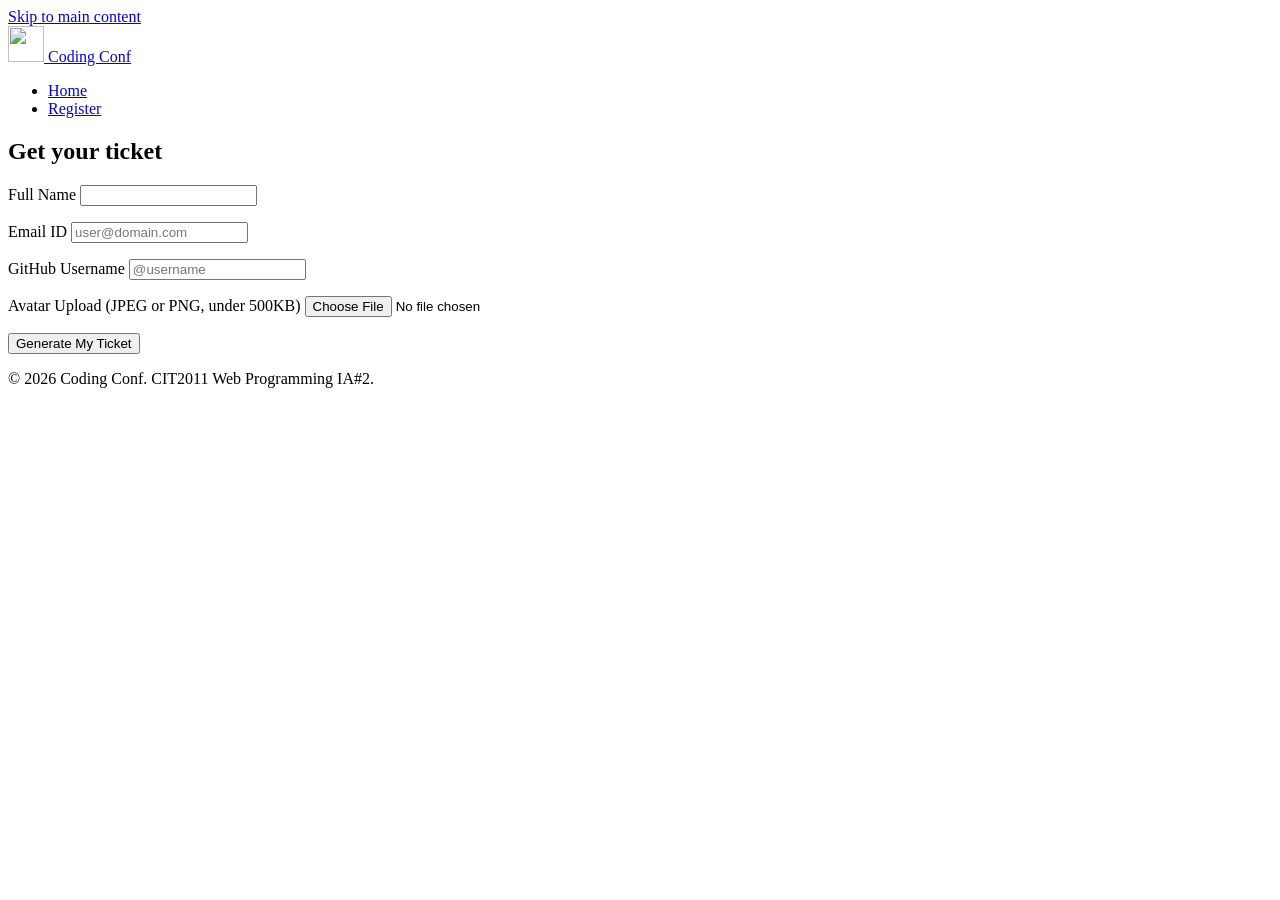
==== login.html @ c1f279af "Add login.html for user registration form" ====
<!DOCTYPE html>
<html lang="en">
<head>
  <meta charset="UTF-8">
  <meta name="viewport" content="width=device-width, initial-scale=1">
  <title>Register | Coding Conf</title>
  <link rel="stylesheet" href="../css/style.css">
</head>
<body>
  <a class="skip-link" href="#main">Skip to main content</a>

  <header class="site-header">
    <a class="brand" href="index.html">
      <img src="../assets/logo.svg" alt="" width="36" height="36">
      <span>Coding Conf</span>
    </a>
    <nav aria-label="Main navigation">
      <ul>
        <li><a href="index.html">Home</a></li>
        <li><a href="login.html" aria-current="page">Register</a></li>
      </ul>
    </nav>
  </header>

  <main id="main">
    <section class="form-section" aria-labelledby="reg-heading">
      <h1 id="reg-heading">Get your <span class="gradient-text">ticket</span></h1>

      <!-- novalidate: validation is handled by js/validation.js -->
      <form id="regForm" novalidate>
        <div class="field">
          <label for="fullName">Full Name</label>
          <input type="text" id="fullName" name="fullName" autocomplete="name"
                 aria-describedby="fullName-error">
          <p class="error" id="fullName-error" aria-live="polite"></p>
        </div>

        <div class="field">
          <label for="email">Email ID</label>
          <input type="email" id="email" name="email" autocomplete="email"
                 placeholder="user@domain.com" aria-describedby="email-error">
          <p class="error" id="email-error" aria-live="polite"></p>
        </div>

        <div class="field">
          <label for="github">GitHub Username</label>
          <input type="text" id="github" name="github" placeholder="@username"
                 aria-describedby="github-error">
          <p class="error" id="github-error" aria-live="polite"></p>
        </div>

        <div class="field">
          <label for="avatar">Avatar Upload (JPEG or PNG, under 500KB)</label>
          <input type="file" id="avatar" name="avatar" accept="image/jpeg,image/png"
                 aria-describedby="avatar-error">
          <p class="error" id="avatar-error" aria-live="polite"></p>
        </div>
        <p class="error" id="form-status" role="alert"></p>
        <button type="submit" class="btn">Generate My Ticket</button>
      </form>
    </section>
  </main>

  <footer class="site-footer">
    <p>&copy; 2026 Coding Conf. CIT2011 Web Programming IA#2.</p>
  </footer>

  <script src="../js/validation.js"></script>
</body>
</html>
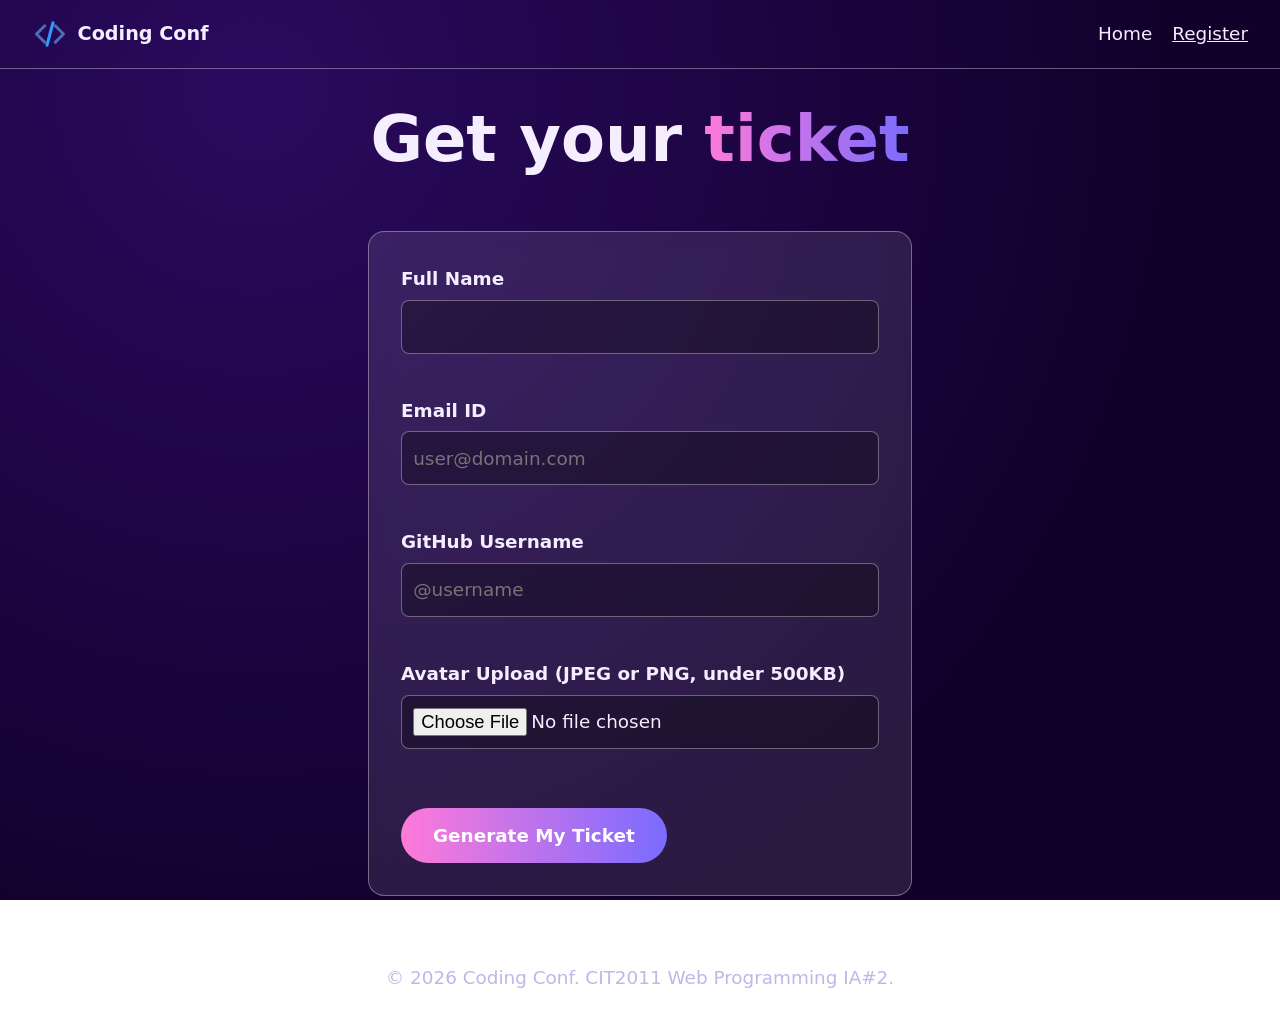
==== commit bb789733: "Update stylesheet and script paths in login.html" ====
--- a/login.html
+++ b/login.html
@@ -4,14 +4,14 @@
   <meta charset="UTF-8">
   <meta name="viewport" content="width=device-width, initial-scale=1">
   <title>Register | Coding Conf</title>
-  <link rel="stylesheet" href="../css/style.css">
+  <link rel="stylesheet" href="style.css">
 </head>
 <body>
   <a class="skip-link" href="#main">Skip to main content</a>
 
   <header class="site-header">
     <a class="brand" href="index.html">
-      <img src="../assets/logo.svg" alt="" width="36" height="36">
+      <img src="logo.svg" alt="" width="36" height="36">
       <span>Coding Conf</span>
     </a>
     <nav aria-label="Main navigation">
@@ -26,7 +26,6 @@
     <section class="form-section" aria-labelledby="reg-heading">
       <h1 id="reg-heading">Get your <span class="gradient-text">ticket</span></h1>
 
-      <!-- novalidate: validation is handled by js/validation.js -->
       <form id="regForm" novalidate>
         <div class="field">
           <label for="fullName">Full Name</label>
@@ -65,6 +64,6 @@
     <p>&copy; 2026 Coding Conf. CIT2011 Web Programming IA#2.</p>
   </footer>
 
-  <script src="../js/validation.js"></script>
+  <script src="validation.js"></script>
 </body>
 </html>
--- a/style.css
+++ b/style.css
@@ -0,0 +1,255 @@
+/* ==========================================================
+   Coding Conf - Main Stylesheet
+   Sections: variables, base, layout, components, ticket, responsive
+   ========================================================== */
+
+/* ---------- 1. CSS custom properties ---------- */
+:root {
+  --bg-dark: #12002b;
+  --bg-mid: #2a0a5e;
+  --text: #f4eeff;
+  --text-muted: #c4b5e8;
+  --accent-1: #ff7ad9;
+  --accent-2: #7a6bff;
+  --error: #ff9aa8;
+  --glass-bg: rgba(255, 255, 255, 0.1);
+  --glass-border: rgba(255, 255, 255, 0.35);
+  --radius: 1rem;
+  --gap: clamp(1rem, 3vw, 2rem);
+
+  /* Fluid typography */
+  --fs-body: clamp(1rem, 0.95rem + 0.3vw, 1.15rem);
+  --fs-h1: clamp(2rem, 1.2rem + 4vw, 4rem);
+  --fs-h2: clamp(1.4rem, 1rem + 2vw, 2.2rem);
+}
+
+/* ---------- 2. Base ---------- */
+* { box-sizing: border-box; }
+
+body {
+  margin: 0;
+  min-height: 100vh;
+  display: flex;
+  flex-direction: column;
+  font-family: system-ui, -apple-system, "Segoe UI", sans-serif;
+  font-size: var(--fs-body);
+  line-height: 1.6;
+  color: var(--text);
+  background: radial-gradient(circle at 20% 10%, var(--bg-mid), var(--bg-dark) 70%) fixed;
+}
+
+main { flex: 1; padding: var(--gap); }
+
+/* Modern selectors: one rule styles all headings */
+:is(h1, h2, h3) { line-height: 1.2; margin-top: 0; }
+h1 { font-size: var(--fs-h1); }
+:is(.section-title, .ticket-brand h2) { font-size: var(--fs-h2); }
+
+/* :where() keeps specificity at zero so components can override easily */
+:where(ul) { list-style: none; padding: 0; margin: 0; }
+
+.gradient-text {
+  background: linear-gradient(90deg, var(--accent-1), var(--accent-2));
+  -webkit-background-clip: text;
+  background-clip: text;
+  color: transparent;
+}
+
+.lead { color: var(--text-muted); max-width: 40rem; margin-inline: auto; }
+
+/* ---------- 3. Accessibility helpers ---------- */
+.skip-link {
+  position: absolute;
+  left: 1rem;
+  top: -4rem;
+  background: #fff;
+  color: #000;
+  padding: 0.5rem 1rem;
+  border-radius: 0.5rem;
+  z-index: 10;
+}
+.skip-link:focus { top: 1rem; }
+
+/* Visible focus for every interactive element */
+:is(a, button, input):focus-visible {
+  outline: 3px solid #ffe066;
+  outline-offset: 3px;
+}
+
+/* ---------- 4. Header, nav, footer ---------- */
+.site-header {
+  display: flex;
+  flex-wrap: wrap;
+  justify-content: space-between;
+  align-items: center;
+  gap: 1rem;
+  padding: 1rem var(--gap);
+  border-bottom: 1px solid var(--glass-border);
+}
+
+.brand {
+  display: flex;
+  align-items: center;
+  gap: 0.6rem;
+  font-weight: 700;
+  font-size: 1.2rem;
+}
+
+.site-header nav ul { display: flex; gap: 1.25rem; }
+
+/* Links: single rule using :is() and :not() */
+:is(.site-header, .site-footer, .ticket) a:not(.btn) {
+  color: var(--text);
+  text-decoration: none;
+  transition: color 0.3s;
+}
+:is(.site-header, .ticket) a:not(.btn):hover { color: var(--accent-1); }
+.site-header a[aria-current="page"] { text-decoration: underline; }
+
+.site-footer {
+  text-align: center;
+  padding: 1rem;
+  color: var(--text-muted);
+  border-top: 1px solid var(--glass-border);
+}
+
+/* ---------- 5. Landing page ---------- */
+.hero {
+  text-align: center;
+  padding-block: clamp(2rem, 8vw, 5rem);
+  animation: fadeUp 0.8s ease both;
+}
+
+.eyebrow {
+  text-transform: uppercase;
+  letter-spacing: 0.2em;
+  color: var(--accent-1);
+  font-size: 0.85rem;
+}
+
+.meta-list {
+  display: flex;
+  flex-wrap: wrap;
+  justify-content: center;
+  gap: 1rem 2rem;
+  margin: 1.5rem 0;
+}
+
+.btn {
+  display: inline-block;
+  padding: 0.8rem 2rem;
+  border: 0;
+  border-radius: 999px;
+  font: inherit;
+  font-weight: 700;
+  color: #fff;
+  text-decoration: none;
+  cursor: pointer;
+  background: linear-gradient(90deg, var(--accent-1), var(--accent-2));
+  transition: transform 0.25s, box-shadow 0.25s;
+}
+.btn:hover { transform: translateY(-3px); box-shadow: 0 8px 24px rgba(255, 122, 217, 0.4); }
+
+.cards { max-width: 70rem; margin-inline: auto; }
+.section-title { text-align: center; }
+
+.card-grid {
+  display: grid;
+  grid-template-columns: repeat(auto-fit, minmax(15rem, 1fr));
+  gap: var(--gap);
+}
+
+/* Glass look shared by cards, forms and the ticket */
+:is(.card, #regForm, .ticket) {
+  background: var(--glass-bg);
+  border: 1px solid var(--glass-border);
+  border-radius: var(--radius);
+  backdrop-filter: blur(12px);
+  -webkit-backdrop-filter: blur(12px);
+}
+
+.card { padding: 1.5rem; transition: transform 0.3s; }
+.card:hover { transform: translateY(-6px); }
+
+/* ---------- 6. Form ---------- */
+.form-section { max-width: 34rem; margin-inline: auto; text-align: center; }
+
+#regForm { padding: var(--gap); text-align: left; }
+
+.field { margin-bottom: 1.25rem; }
+.field label { display: block; margin-bottom: 0.4rem; font-weight: 600; }
+
+.field input {
+  width: 100%;
+  padding: 0.7rem;
+  font: inherit;
+  color: var(--text);
+  background: rgba(0, 0, 0, 0.3);
+  border: 1px solid var(--glass-border);
+  border-radius: 0.5rem;
+}
+
+/* Highlight an invalid field using :has() on its wrapper */
+.field:has(.error:not(:empty)) input { border-color: var(--error); }
+
+.error { min-height: 1.2em; margin: 0.3rem 0 0; color: var(--error); font-size: 0.9rem; }
+
+/* ---------- 7. Ticket ---------- */
+.ticket-section { text-align: center; }
+
+.ticket {
+  position: relative;              /* anchor for the absolute serial number */
+  max-width: 32rem;
+  margin: 2rem auto 0;
+  padding: 2rem;
+  text-align: left;
+  box-shadow: 0 10px 40px rgba(0, 0, 0, 0.4);
+  animation: fadeUp 0.8s ease both;
+}
+
+.serial {
+  position: absolute;
+  top: 1rem;
+  right: 1.25rem;
+  color: var(--text-muted);
+  font-family: monospace;
+}
+
+.ticket-brand { display: flex; align-items: center; gap: 1rem; }
+.ticket-brand h2 { margin: 0; }
+.ticket-brand p { margin: 0; color: var(--text-muted); }
+
+.ticket-body {
+  margin-top: 1.5rem;
+  padding-top: 1.5rem;
+  border-top: 1px dashed var(--glass-border);
+}
+.ticket-body::after { content: ""; display: block; clear: both; }  /* clear the float */
+
+.avatar {
+  float: left;                     /* float used to place the avatar beside the text */
+  margin-right: 1.25rem;
+  border-radius: 50%;
+  object-fit: cover;
+  border: 2px solid var(--glass-border);
+}
+
+.attendee { margin: 0.5rem 0 0; font-size: 1.3rem; font-weight: 700; }
+
+/* ---------- 8. Animation ---------- */
+@keyframes fadeUp {
+  from { opacity: 0; transform: translateY(20px); }
+  to   { opacity: 1; transform: translateY(0); }
+}
+
+@media (prefers-reduced-motion: reduce) {
+  * { animation: none !important; transition: none !important; }
+}
+
+/* ---------- 9. Responsive ---------- */
+@media (max-width: 480px) {
+  .site-header { justify-content: center; }
+  .ticket { padding: 1.25rem; }
+  .avatar { float: none; display: block; margin: 0 auto 1rem; }
+  .attendee, #ticketGithub { text-align: center; display: block; }
+}
